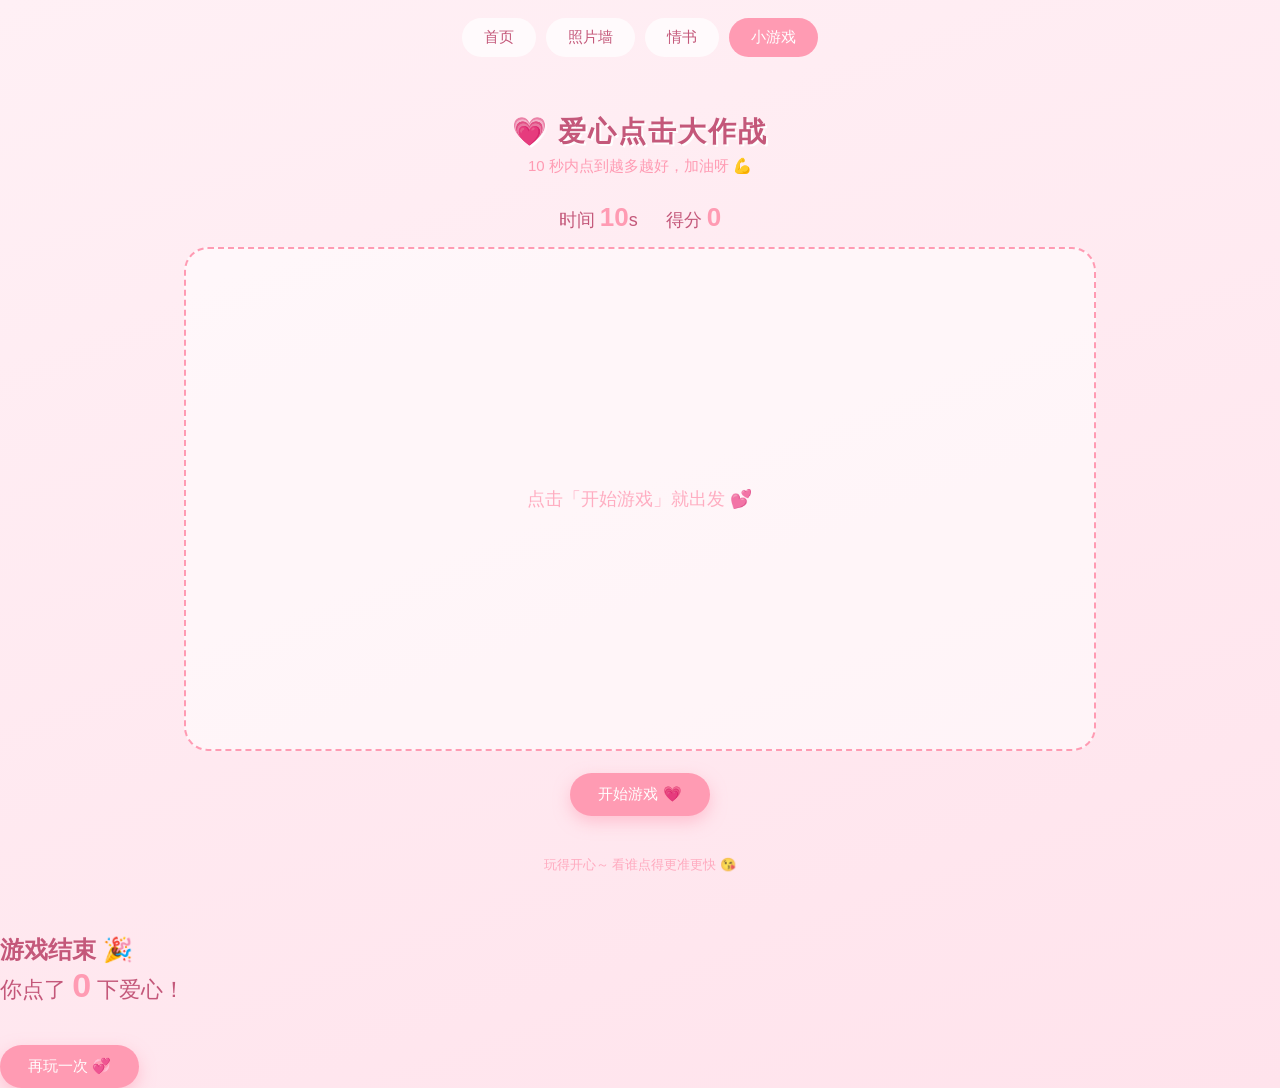
==== game.html @ 302f16e8 "deploy: game.html" ====
<!DOCTYPE html>
<html lang="zh-CN">
<head>
<meta charset="UTF-8">
<meta name="viewport" content="width=device-width, initial-scale=1.0">
<title>小游戏 · 我们的情侣空间</title>
<link rel="stylesheet" href="css/common.css">
<style>
  .game-hud {
    display: flex;
    justify-content: center;
    gap: 28px;
    font-size: 18px;
    color: var(--pink-text);
    margin-bottom: 14px;
  }
  .game-hud b { font-size: 26px; color: var(--pink-deep); }

  .play-area {
    position: relative;
    height: 56vh;
    min-height: 320px;
    border: 2px dashed var(--pink-deep);
    border-radius: 24px;
    background: rgba(255, 255, 255, 0.55);
    overflow: hidden;
  }
  .play-hint {
    position: absolute;
    inset: 0;
    display: flex;
    align-items: center;
    justify-content: center;
    color: var(--pink-deep);
    font-size: 18px;
    opacity: 0.8;
  }
  .heart {
    position: absolute;
    cursor: pointer;
    user-select: none;
    line-height: 1;
    animation: heartIn 0.25s ease, heartFloat 1.1s ease-in-out infinite alternate;
    transition: transform 0.12s ease;
  }
  .heart:hover { transform: scale(1.15); }
  .heart.clicked { animation: heartOut 0.2s ease forwards; }
  @keyframes heartIn {
    0% { transform: scale(0); }
    100% { transform: scale(1); }
  }
  @keyframes heartFloat {
    from { margin-top: 0; }
    to   { margin-top: -8px; }
  }
  @keyframes heartOut {
    0%   { transform: scale(1); opacity: 1; }
    100% { transform: scale(1.6); opacity: 0; }
  }

  .result-score { font-size: 22px; color: var(--pink-text); margin-bottom: 10px; }
  .result-score b { font-size: 34px; color: var(--pink-deep); }
  .result-msg { font-size: 17px; color: var(--pink-muted); line-height: 1.8; margin-bottom: 18px; }
</style>
</head>
<body>

<div id="decoLayer"></div>

<nav class="navbar">
  <a href="index.html">首页</a>
  <a href="photos.html">照片墙</a>
  <a href="letters.html">情书</a>
  <a class="active" href="game.html">小游戏</a>
</nav>

<div class="page">
  <h2 class="section-title">💗 爱心点击大作战</h2>
  <p class="section-sub">10 秒内点到越多越好，加油呀 💪</p>

  <div class="game-hud">
    <span>时间 <b id="timeLeft">10</b>s</span>
    <span>得分 <b id="score">0</b></span>
  </div>

  <div class="play-area" id="playArea">
    <div class="play-hint" id="playHint">点击「开始游戏」就出发 💕</div>
  </div>

  <div style="text-align:center;">
    <button class="btn" id="startBtn">开始游戏 💗</button>
  </div>

  <p class="footer">玩得开心～ 看谁点得更准更快 😘</p>
</div>

<!-- 结果弹窗 -->
<div class="modal-overlay" id="resultModal">
  <div class="modal">
    <h2>游戏结束 🎉</h2>
    <div class="result-score">你点了 <b id="finalScore">0</b> 下爱心！</div>
    <div class="result-msg" id="resultMsg"></div>
    <button class="btn" id="againBtn">再玩一次 💞</button>
  </div>
</div>

<script src="js/deco.js"></script>
<script src="js/game.js"></script>
</body>
</html>
---- css/common.css ----
/* ===== 公共基础样式（情侣空间） ===== */
:root {
  --pink-soft: #ffe3ec;
  --pink-bg: #fff0f5;
  --pink-deep: #ff9bb3;
  --pink-text: #c4587a;
  --pink-muted: #7a4a5c;
  --star: #ffd86b;
}

* { margin: 0; padding: 0; box-sizing: border-box; }

body {
  min-height: 100vh;
  font-family: "PingFang SC", "Microsoft YaHei", "Segoe UI", sans-serif;
  background: linear-gradient(160deg, var(--pink-bg) 0%, var(--pink-soft) 100%);
  color: var(--pink-text);
  overflow-x: hidden;
  position: relative;
}

/* 漂浮装饰层 */
#decoLayer { position: fixed; inset: 0; z-index: 0; pointer-events: none; overflow: hidden; }
.deco {
  position: absolute;
  top: -10%;
  font-size: 24px;
  opacity: 0.8;
  animation: float linear infinite;
  user-select: none;
}
@keyframes float {
  0%   { transform: translateY(0) rotate(0deg); }
  100% { transform: translateY(120vh) rotate(360deg); }
}

/* 页面容器 */
.page {
  position: relative;
  z-index: 1;
  max-width: 960px;
  margin: 0 auto;
  padding: 20px 24px 60px;
}

/* 顶部导航 */
.navbar {
  position: relative;
  z-index: 2;
  display: flex;
  gap: 10px;
  justify-content: center;
  flex-wrap: wrap;
  padding: 18px 16px 6px;
}
.navbar a {
  text-decoration: none;
  color: var(--pink-text);
  background: rgba(255, 255, 255, 0.7);
  padding: 8px 20px;
  border-radius: 999px;
  font-size: 15px;
  border: 2px solid transparent;
  transition: all 0.2s ease;
}
.navbar a:hover { border-color: var(--pink-deep); transform: translateY(-2px); }
.navbar a.active { background: var(--pink-deep); color: #fff; }

/* 页脚 */
.footer {
  text-align: center;
  margin-top: 40px;
  font-size: 13px;
  color: var(--pink-deep);
  opacity: 0.8;
}

/* 通用按钮 */
.btn {
  display: inline-block;
  margin-top: 22px;
  padding: 12px 28px;
  background: var(--pink-deep);
  color: #fff;
  border: none;
  border-radius: 999px;
  font-size: 15px;
  cursor: pointer;
  text-decoration: none;
  box-shadow: 0 6px 16px rgba(255, 155, 179, 0.5);
  transition: transform 0.2s ease;
}
.btn:hover { transform: translateY(-3px); }

/* 区块标题 */
.section-title {
  text-align: center;
  font-size: 28px;
  margin: 30px 0 6px;
  letter-spacing: 2px;
  text-shadow: 2px 2px 0 #fff;
}
.section-sub {
  text-align: center;
  font-size: 15px;
  color: var(--pink-deep);
  margin-bottom: 26px;
}

@keyframes pop {
  0%   { transform: translate(-50%, -50%) scale(0.4); opacity: 0; }
  40%  { transform: translate(-50%, -50%) scale(1.1); opacity: 1; }
  100% { transform: translate(-50%, -50%) scale(1); opacity: 1; }
}

@keyframes beat {
  0%, 100% { transform: scale(1); }
  50%      { transform: scale(1.15); }
}
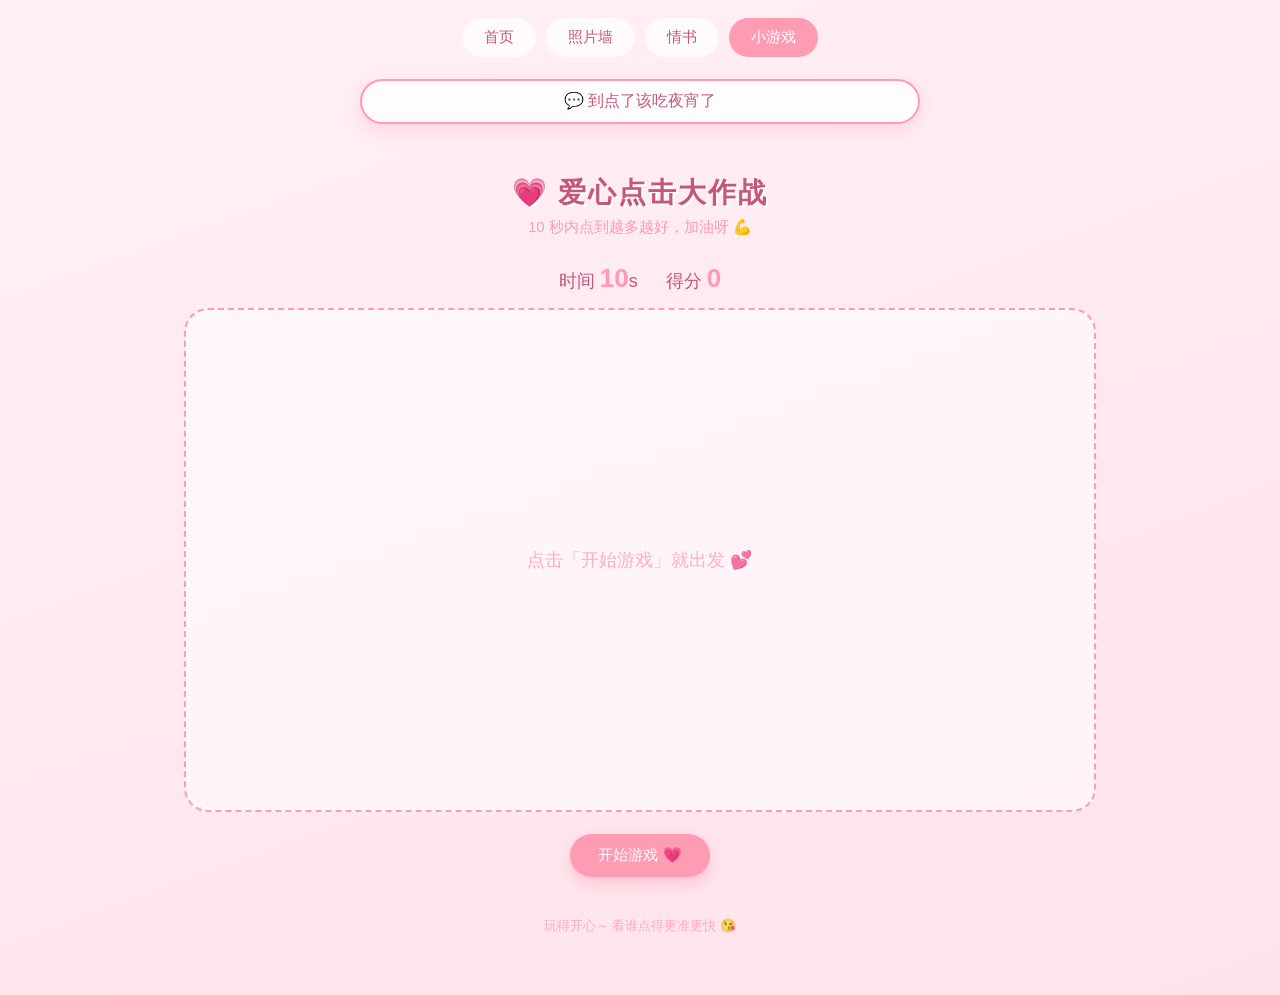
==== commit bac12613: "feat: 欢迎语盒子(按时段切换)" ====
--- a/game.html
+++ b/game.html
@@ -40,22 +40,28 @@
     cursor: pointer;
     user-select: none;
     line-height: 1;
-    animation: heartIn 0.25s ease, heartFloat 1.1s ease-in-out infinite alternate;
-    transition: transform 0.12s ease;
+    animation: heartIn 0.7s ease-out, heartFloat 2.6s ease-in-out infinite alternate;
+    transition: transform 0.2s ease;
   }
   .heart:hover { transform: scale(1.15); }
-  .heart.clicked { animation: heartOut 0.2s ease forwards; }
+  .heart.clicked { animation: heartOut 0.5s ease forwards; }
+  .heart.leaving {
+    opacity: 0;
+    transform: scale(0.85);
+    transition: opacity 0.5s ease, transform 0.5s ease;
+  }
   @keyframes heartIn {
-    0% { transform: scale(0); }
-    100% { transform: scale(1); }
+    0% { transform: scale(0); opacity: 0; }
+    60% { opacity: 1; }
+    100% { transform: scale(1); opacity: 1; }
   }
   @keyframes heartFloat {
     from { margin-top: 0; }
-    to   { margin-top: -8px; }
+    to   { margin-top: -10px; }
   }
   @keyframes heartOut {
     0%   { transform: scale(1); opacity: 1; }
-    100% { transform: scale(1.6); opacity: 0; }
+    100% { transform: scale(1.5); opacity: 0; }
   }
 
   .result-score { font-size: 22px; color: var(--pink-text); margin-bottom: 10px; }
@@ -73,6 +79,7 @@
   <a href="letters.html">情书</a>
   <a class="active" href="game.html">小游戏</a>
 </nav>
+  <div class="greeting-box" id="greetingBox"></div>
 
 <div class="page">
   <h2 class="section-title">💗 爱心点击大作战</h2>
@@ -105,6 +112,7 @@
 </div>
 
 <script src="js/deco.js"></script>
+<script src="js/greeting.js"></script>
 <script src="js/game.js"></script>
 </body>
 </html>
--- a/css/common.css
+++ b/css/common.css
@@ -117,3 +117,85 @@
   0%, 100% { transform: scale(1); }
   50%      { transform: scale(1.15); }
 }
+
+/* 纪念日模块 */
+.milestone {
+  text-align: center;
+  margin: 36px auto 0;
+  max-width: 560px;
+  background: rgba(255, 255, 255, 0.7);
+  border: 2px dashed var(--pink-deep);
+  border-radius: 26px;
+  padding: 30px 20px;
+  box-shadow: 0 10px 30px rgba(255, 155, 179, 0.25);
+}
+.milestone .days-big {
+  font-size: 84px;
+  font-weight: 800;
+  line-height: 1.1;
+  color: var(--pink-deep);
+  text-shadow: 3px 3px 0 #fff;
+  background: linear-gradient(180deg, #ff9bb3, #ff6f91);
+  -webkit-background-clip: text;
+  background-clip: text;
+  -webkit-text-fill-color: transparent;
+  animation: beat 1.6s ease-in-out infinite;
+}
+.milestone .days-label { font-size: 17px; color: var(--pink-text); margin-top: 4px; }
+.milestone .countdown {
+  margin-top: 14px;
+  font-size: 15px;
+  color: var(--pink-deep);
+}
+.milestone .countdown b { font-size: 20px; color: var(--pink-text); }
+
+/* 通用模态框（居中 + 自适应屏幕） */
+.modal-overlay {
+  position: fixed;
+  inset: 0;
+  background: rgba(196, 88, 122, 0.4);
+  backdrop-filter: blur(3px);
+  display: none;
+  align-items: center;
+  justify-content: center;
+  z-index: 100;
+  padding: 20px;
+}
+.modal-overlay.open { display: flex; }
+.modal {
+  background: #fff;
+  width: 90%;
+  max-width: 520px;
+  max-height: 82vh;
+  overflow: auto;
+  border-radius: 24px;
+  padding: 30px 28px;
+  position: relative;
+  box-shadow: 0 20px 50px rgba(196, 88, 122, 0.45);
+}
+.modal .close {
+  position: absolute;
+  top: 12px;
+  right: 16px;
+  font-size: 26px;
+  line-height: 1;
+  border: none;
+  background: none;
+  color: var(--pink-deep);
+  cursor: pointer;
+}
+
+/* 欢迎语盒子（按时间段显示不同文案；空内容时自动隐藏，避免白条） */
+.greeting-box {
+  max-width: 560px;
+  margin: 16px auto 0;
+  padding: 10px 22px;
+  text-align: center;
+  background: rgba(255, 255, 255, 0.85);
+  border: 2px solid var(--pink-deep);
+  border-radius: 999px;
+  color: var(--pink-text);
+  font-size: 16px;
+  box-shadow: 0 6px 16px rgba(255, 155, 179, 0.3);
+}
+.greeting-box:empty { display: none; }
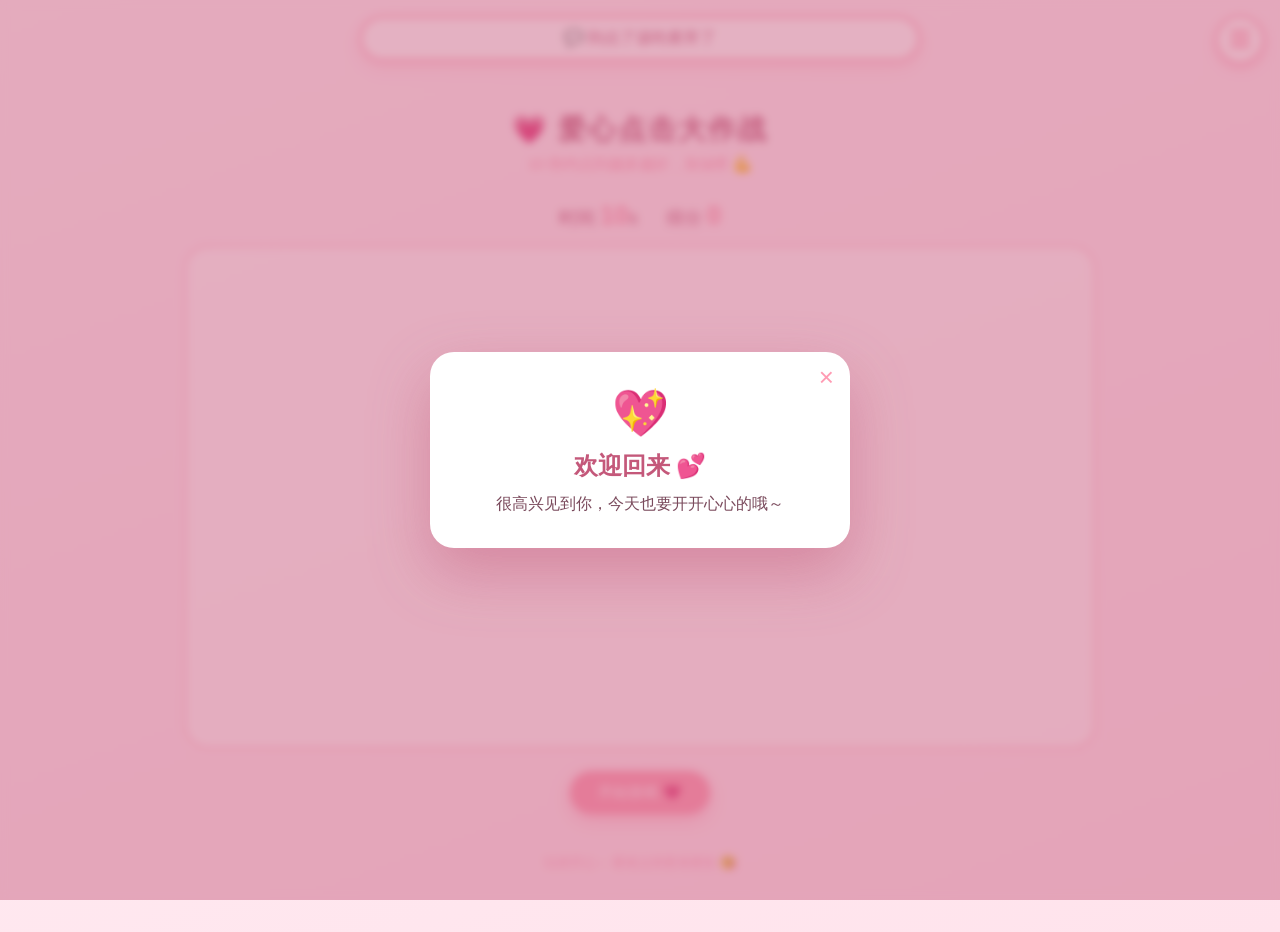
==== commit 709ddc6d: "feat: 右上角菜单 + 登录欢迎弹窗" ====
--- a/game.html
+++ b/game.html
@@ -73,7 +73,8 @@
 
 <div id="decoLayer"></div>
 
-<nav class="navbar">
+<button class="menu-btn" id="menuBtn" aria-label="菜单" aria-expanded="false">☰</button>
+<nav class="menu-panel" id="menuPanel" aria-label="功能菜单">
   <a href="index.html">首页</a>
   <a href="photos.html">照片墙</a>
   <a href="letters.html">情书</a>
@@ -113,6 +114,8 @@
 
 <script src="js/deco.js"></script>
 <script src="js/greeting.js"></script>
+<script src="js/menu.js"></script>
+<script src="js/welcome.js"></script>
 <script src="js/game.js"></script>
 </body>
 </html>
--- a/css/common.css
+++ b/css/common.css
@@ -199,3 +199,97 @@
   box-shadow: 0 6px 16px rgba(255, 155, 179, 0.3);
 }
 .greeting-box:empty { display: none; }
+
+/* 右上角菜单按钮 + 下拉面板 */
+.menu-btn {
+  position: fixed;
+  top: 16px;
+  right: 16px;
+  z-index: 50;
+  width: 48px;
+  height: 48px;
+  border-radius: 50%;
+  border: 2px solid var(--pink-deep);
+  background: #fff;
+  color: var(--pink-deep);
+  font-size: 22px;
+  line-height: 1;
+  cursor: pointer;
+  box-shadow: 0 4px 12px rgba(255, 155, 179, 0.45);
+  transition: transform 0.2s ease;
+}
+.menu-btn:hover { transform: scale(1.08); }
+.menu-panel {
+  position: fixed;
+  top: 74px;
+  right: 16px;
+  z-index: 50;
+  display: flex;
+  flex-direction: column;
+  gap: 6px;
+  background: #fff;
+  border: 2px solid var(--pink-deep);
+  border-radius: 18px;
+  padding: 10px;
+  box-shadow: 0 12px 32px rgba(196, 88, 122, 0.3);
+  transform-origin: top right;
+  transform: scale(0.9);
+  opacity: 0;
+  pointer-events: none;
+  transition: opacity 0.2s ease, transform 0.2s ease;
+}
+.menu-panel.open { opacity: 1; transform: scale(1); pointer-events: auto; }
+.menu-panel a {
+  text-decoration: none;
+  color: var(--pink-text);
+  padding: 9px 22px;
+  border-radius: 12px;
+  text-align: center;
+  font-size: 15px;
+  transition: background 0.2s ease, color 0.2s ease;
+}
+.menu-panel a:hover { background: rgba(255, 155, 179, 0.18); }
+.menu-panel a.active { background: var(--pink-deep); color: #fff; }
+
+/* 登录欢迎模态弹窗 */
+.welcome-overlay {
+  position: fixed;
+  inset: 0;
+  background: rgba(196, 88, 122, 0.45);
+  backdrop-filter: blur(4px);
+  display: flex;
+  align-items: center;
+  justify-content: center;
+  z-index: 200;
+  padding: 20px;
+  opacity: 0;
+  transition: opacity 0.4s ease;
+}
+.welcome-overlay.open { opacity: 1; }
+.welcome-card {
+  background: #fff;
+  width: 90%;
+  max-width: 420px;
+  border-radius: 24px;
+  padding: 34px 28px 30px;
+  text-align: center;
+  position: relative;
+  box-shadow: 0 24px 60px rgba(196, 88, 122, 0.45);
+  transform: translateY(18px) scale(0.96);
+  transition: transform 0.4s ease;
+}
+.welcome-overlay.open .welcome-card { transform: translateY(0) scale(1); }
+.welcome-close {
+  position: absolute;
+  top: 12px;
+  right: 16px;
+  border: none;
+  background: none;
+  font-size: 26px;
+  line-height: 1;
+  color: var(--pink-deep);
+  cursor: pointer;
+}
+.welcome-emoji { font-size: 46px; animation: beat 1.6s ease-in-out infinite; }
+.welcome-title { color: var(--pink-text); font-size: 24px; margin: 10px 0 8px; }
+.welcome-text { color: var(--pink-muted); font-size: 16px; line-height: 1.8; margin: 0; }
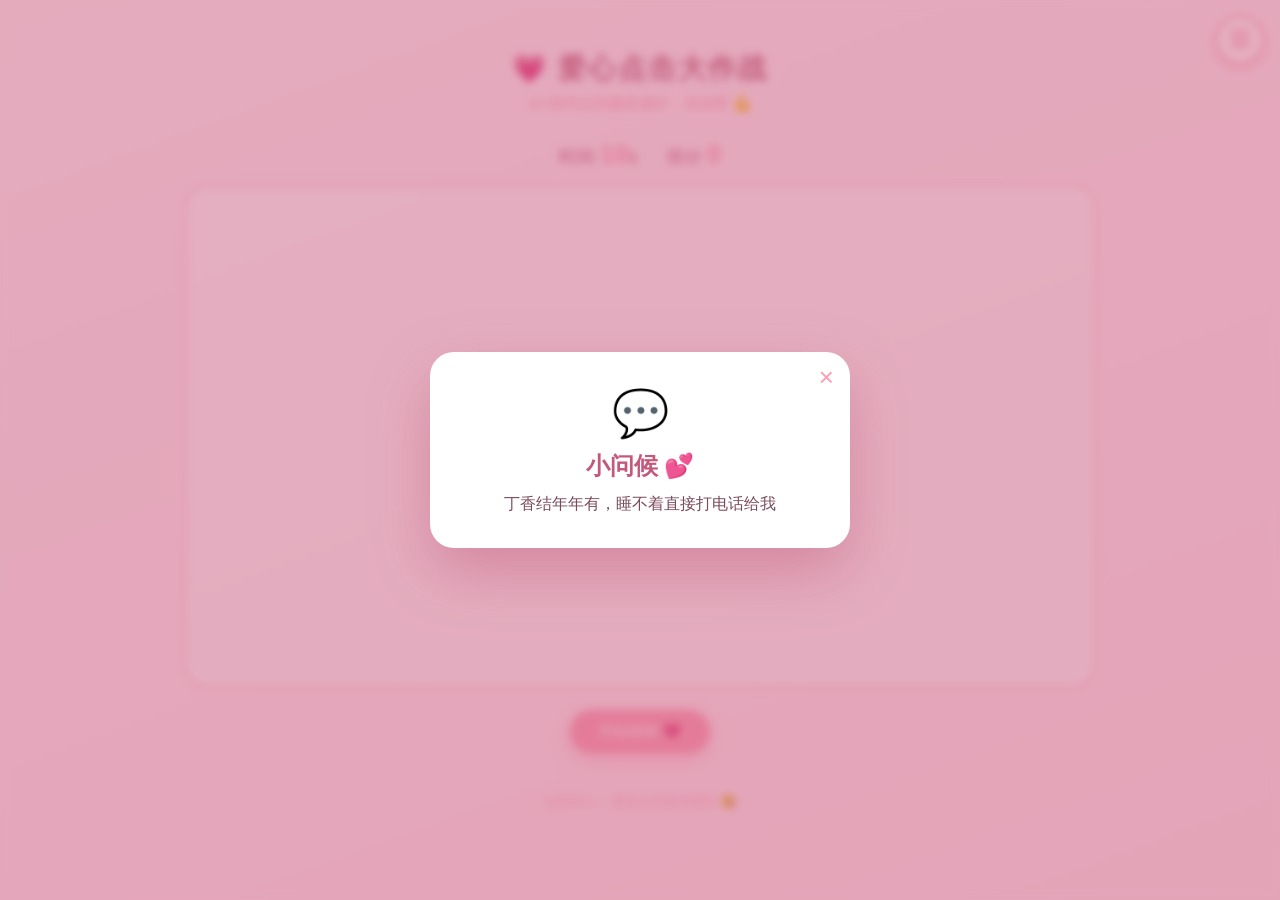
==== commit ff807456: "refactor: greeting 弹窗化 + 移除 welcome" ====
--- a/game.html
+++ b/game.html
@@ -80,7 +80,6 @@
   <a href="letters.html">情书</a>
   <a class="active" href="game.html">小游戏</a>
 </nav>
-  <div class="greeting-box" id="greetingBox"></div>
 
 <div class="page">
   <h2 class="section-title">💗 爱心点击大作战</h2>
@@ -115,7 +114,6 @@
 <script src="js/deco.js"></script>
 <script src="js/greeting.js"></script>
 <script src="js/menu.js"></script>
-<script src="js/welcome.js"></script>
 <script src="js/game.js"></script>
 </body>
 </html>
--- a/css/common.css
+++ b/css/common.css
@@ -184,21 +184,6 @@
   color: var(--pink-deep);
   cursor: pointer;
 }
-
-/* 欢迎语盒子（按时间段显示不同文案；空内容时自动隐藏，避免白条） */
-.greeting-box {
-  max-width: 560px;
-  margin: 16px auto 0;
-  padding: 10px 22px;
-  text-align: center;
-  background: rgba(255, 255, 255, 0.85);
-  border: 2px solid var(--pink-deep);
-  border-radius: 999px;
-  color: var(--pink-text);
-  font-size: 16px;
-  box-shadow: 0 6px 16px rgba(255, 155, 179, 0.3);
-}
-.greeting-box:empty { display: none; }
 
 /* 右上角菜单按钮 + 下拉面板 */
 .menu-btn {
@@ -250,46 +235,3 @@
 }
 .menu-panel a:hover { background: rgba(255, 155, 179, 0.18); }
 .menu-panel a.active { background: var(--pink-deep); color: #fff; }
-
-/* 登录欢迎模态弹窗 */
-.welcome-overlay {
-  position: fixed;
-  inset: 0;
-  background: rgba(196, 88, 122, 0.45);
-  backdrop-filter: blur(4px);
-  display: flex;
-  align-items: center;
-  justify-content: center;
-  z-index: 200;
-  padding: 20px;
-  opacity: 0;
-  transition: opacity 0.4s ease;
-}
-.welcome-overlay.open { opacity: 1; }
-.welcome-card {
-  background: #fff;
-  width: 90%;
-  max-width: 420px;
-  border-radius: 24px;
-  padding: 34px 28px 30px;
-  text-align: center;
-  position: relative;
-  box-shadow: 0 24px 60px rgba(196, 88, 122, 0.45);
-  transform: translateY(18px) scale(0.96);
-  transition: transform 0.4s ease;
-}
-.welcome-overlay.open .welcome-card { transform: translateY(0) scale(1); }
-.welcome-close {
-  position: absolute;
-  top: 12px;
-  right: 16px;
-  border: none;
-  background: none;
-  font-size: 26px;
-  line-height: 1;
-  color: var(--pink-deep);
-  cursor: pointer;
-}
-.welcome-emoji { font-size: 46px; animation: beat 1.6s ease-in-out infinite; }
-.welcome-title { color: var(--pink-text); font-size: 24px; margin: 10px 0 8px; }
-.welcome-text { color: var(--pink-muted); font-size: 16px; line-height: 1.8; margin: 0; }
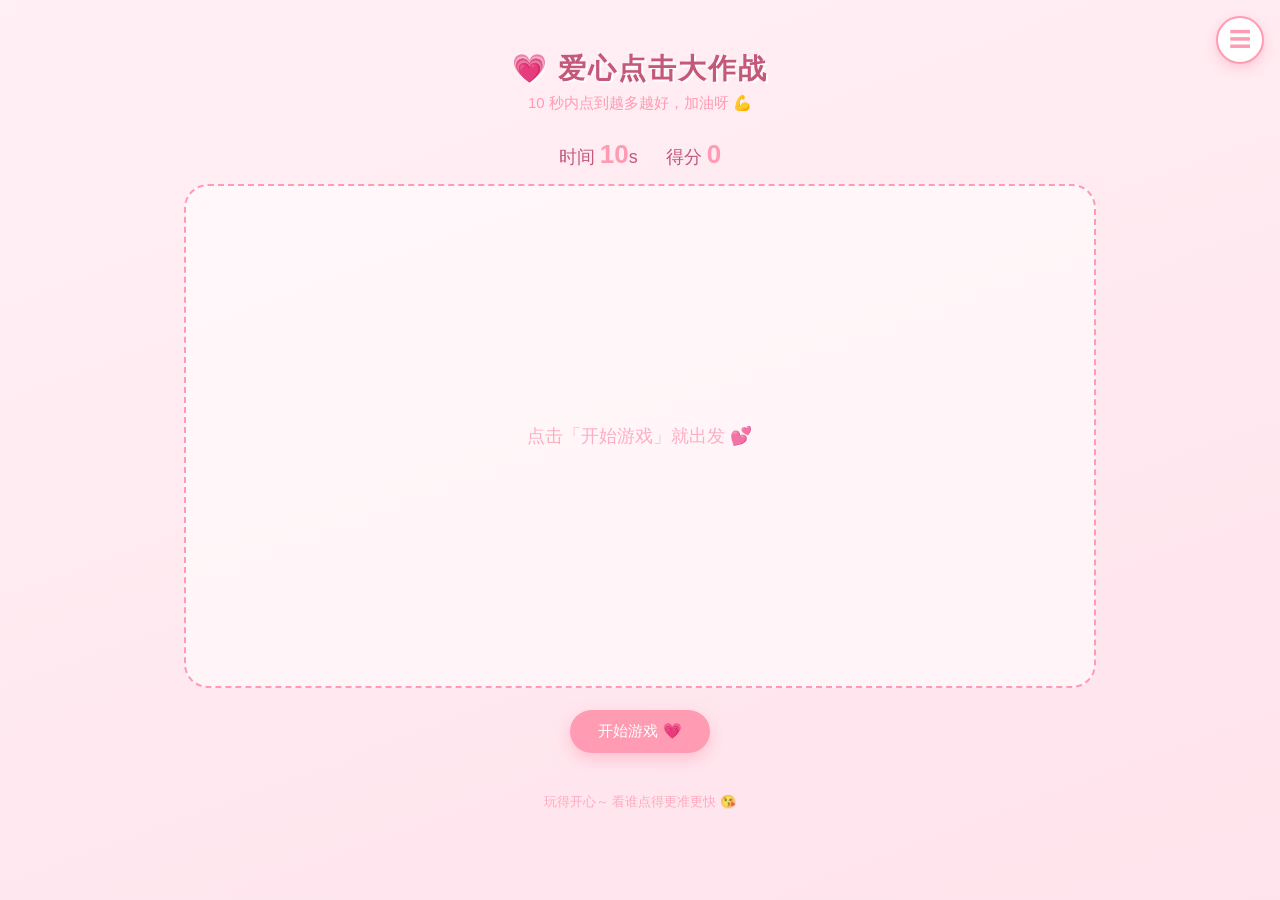
==== commit be9edd28: "refactor: greeting 单行轻提示 + 仅首页展示" ====
--- a/game.html
+++ b/game.html
@@ -112,7 +112,6 @@
 </div>
 
 <script src="js/deco.js"></script>
-<script src="js/greeting.js"></script>
 <script src="js/menu.js"></script>
 <script src="js/game.js"></script>
 </body>
